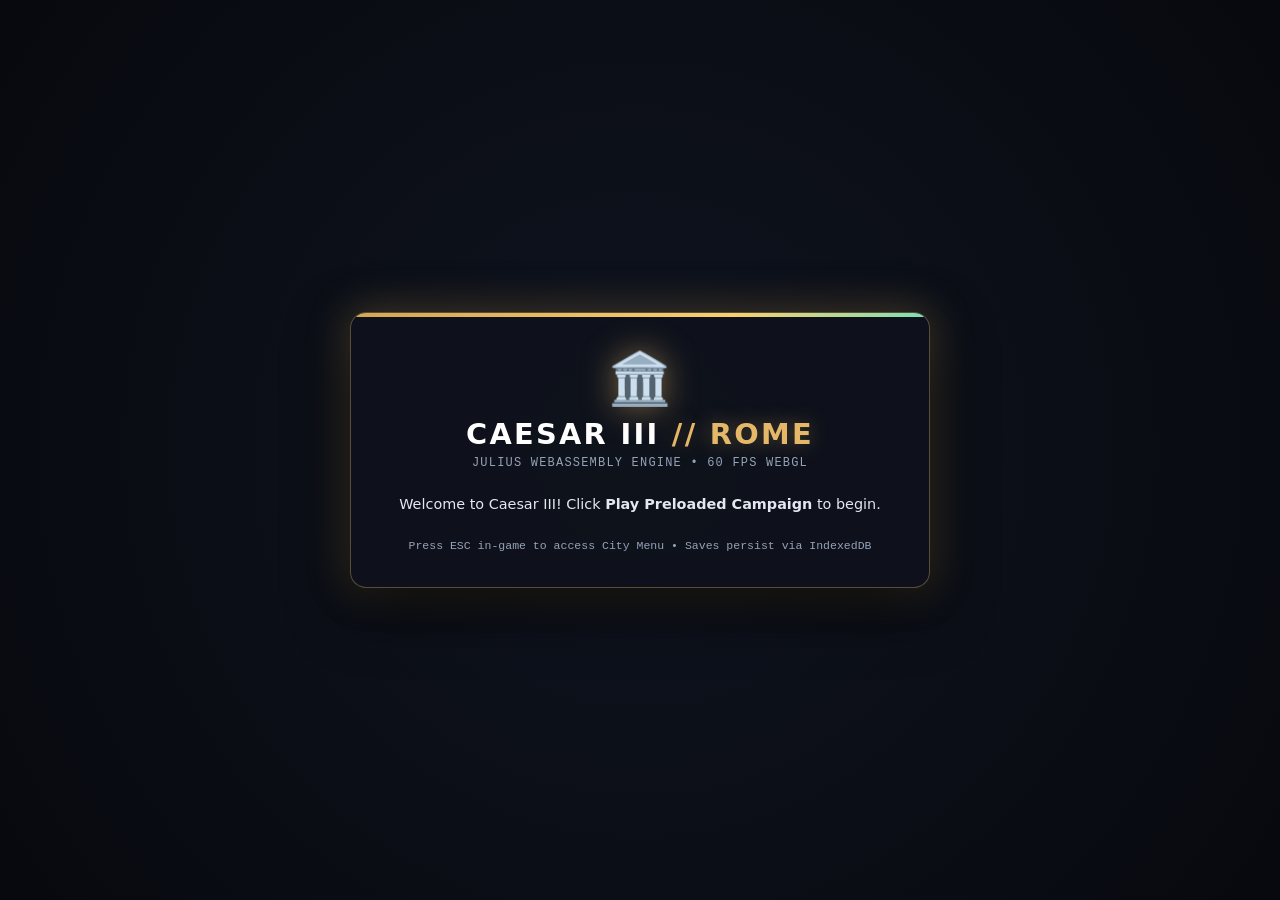
==== caesar3/index.html @ 1adb08e7 "feat: Add Caesar III: Empire of Rome (Julius WebAssembly) with self-hosted assets and portal integra" ====
<!DOCTYPE html>
<html lang="en">
<head>
  <meta charset="utf-8">
  <meta name="viewport" content="width=device-width, initial-scale=1.0, maximum-scale=1.0, user-scalable=no">
  <title>Caesar III: Empire of Rome // Cyber Arcade</title>
  <link rel="icon" href="data:image/svg+xml,<svg xmlns=%22http://www.w3.org/2000/svg%22 viewBox=%220 0 100 100%22><text y=%22.9em%22 font-size=%2290%22>🏛️</text></svg>">
  
  <!-- Self-Hosted Local Scripts (0 CDNs) -->
  <script src="vendor/FileSaver.min.js"></script>
  <script src="vendor/jszip.min.js"></script>

  <style>
    :root {
      --bg: #07090e;
      --card-bg: rgba(15, 18, 28, 0.95);
      --gold: #e5b869;
      --gold-glow: rgba(229, 184, 105, 0.35);
      --cyan: #00f0ff;
      --text: #e2e8f0;
      --text-dim: #94a3b8;
      --red: #ef4444;
      --font: 'Segoe UI', system-ui, -apple-system, sans-serif;
      --font-mono: 'Consolas', 'Courier New', monospace;
    }

    * {
      box-sizing: border-box;
      margin: 0;
      padding: 0;
    }

    html, body {
      width: 100%;
      height: 100%;
      background-color: var(--bg);
      color: var(--text);
      font-family: var(--font);
      overflow: hidden;
      user-select: none;
    }

    /* Game Canvas */
    canvas#canvas {
      position: absolute;
      top: 50%;
      left: 50%;
      border: 0 none;
      background-color: #000;
      image-rendering: pixelated;
      image-rendering: crisp-edges;
      transform: translate(-50%, -50%);
      z-index: 1;
      box-shadow: 0 0 50px rgba(0, 0, 0, 0.9);
    }

    /* Top Floating Cyber Arcade Nav Bar */
    #topNavBar {
      position: fixed;
      top: 12px;
      left: 50%;
      transform: translateX(-50%);
      z-index: 10;
      display: none;
      align-items: center;
      gap: 10px;
      background: rgba(10, 14, 22, 0.85);
      backdrop-filter: blur(12px);
      border: 1px solid rgba(229, 184, 105, 0.3);
      border-radius: 999px;
      padding: 6px 14px;
      box-shadow: 0 8px 32px rgba(0, 0, 0, 0.6);
      transition: opacity 0.3s ease;
    }

    #topNavBar:hover {
      border-color: var(--gold);
    }

    .nav-btn {
      background: rgba(255, 255, 255, 0.05);
      border: 1px solid rgba(255, 255, 255, 0.1);
      color: var(--text);
      padding: 5px 12px;
      font-size: 0.78rem;
      font-weight: 600;
      border-radius: 999px;
      cursor: pointer;
      display: flex;
      align-items: center;
      gap: 6px;
      text-decoration: none;
      transition: all 0.2s ease;
    }

    .nav-btn:hover {
      background: rgba(229, 184, 105, 0.2);
      border-color: var(--gold);
      color: #fff;
      transform: translateY(-1px);
    }

    .nav-btn.primary {
      background: linear-gradient(135deg, #a37a34, #d4a754);
      border-color: #f7d070;
      color: #1a1202;
      font-weight: 700;
    }

    /* Main Modal / Loader Overlay */
    div#infoLocation {
      position: fixed;
      inset: 0;
      background: radial-gradient(circle at center, rgba(16, 21, 33, 0.96) 0%, rgba(7, 9, 14, 0.98) 100%);
      z-index: 20;
      display: flex;
      flex-direction: column;
      align-items: center;
      justify-content: center;
      padding: 24px;
    }

    .hero-card {
      background: var(--card-bg);
      border: 1px solid rgba(229, 184, 105, 0.35);
      border-radius: 16px;
      box-shadow: 0 20px 60px rgba(0, 0, 0, 0.8), 0 0 40px var(--gold-glow);
      max-width: 580px;
      width: 100%;
      padding: 2.2rem;
      text-align: center;
      position: relative;
      overflow: hidden;
    }

    .hero-card::before {
      content: "";
      position: absolute;
      top: 0;
      left: 0;
      right: 0;
      height: 4px;
      background: linear-gradient(90deg, #d4a754, #f7d070, #00f0ff, #d4a754);
      background-size: 200% auto;
      animation: shimmer 4s linear infinite;
    }

    @keyframes shimmer {
      0% { background-position: 0% 50%; }
      100% { background-position: 200% 50%; }
    }

    .roman-eagle {
      font-size: 3.2rem;
      margin-bottom: 0.5rem;
      filter: drop-shadow(0 0 16px rgba(229, 184, 105, 0.5));
    }

    h1.game-title {
      font-size: 1.8rem;
      font-weight: 800;
      letter-spacing: 0.08em;
      color: #fff;
      text-transform: uppercase;
      margin-bottom: 0.3rem;
    }

    h1.game-title span {
      color: var(--gold);
      text-shadow: 0 0 20px var(--gold-glow);
    }

    .game-subtitle {
      font-family: var(--font-mono);
      font-size: 0.75rem;
      color: var(--text-dim);
      letter-spacing: 0.1em;
      text-transform: uppercase;
      margin-bottom: 1.5rem;
    }

    /* Options / Buttons */
    .button-group {
      display: flex;
      flex-direction: column;
      gap: 12px;
      margin-top: 1.2rem;
    }

    .btn-action {
      background: rgba(255, 255, 255, 0.04);
      border: 1px solid rgba(255, 255, 255, 0.12);
      color: #fff;
      padding: 12px 20px;
      border-radius: 10px;
      font-size: 0.95rem;
      font-weight: 600;
      cursor: pointer;
      display: flex;
      align-items: center;
      justify-content: center;
      gap: 10px;
      transition: all 0.2s ease;
      width: 100%;
    }

    .btn-action:hover {
      background: rgba(255, 255, 255, 0.09);
      border-color: rgba(255, 255, 255, 0.3);
      transform: translateY(-2px);
    }

    .btn-action.gold-primary {
      background: linear-gradient(135deg, #c7963e, #f0c366);
      border: 1px solid #ffe39b;
      color: #140d02;
      font-weight: 800;
      box-shadow: 0 6px 20px rgba(229, 184, 105, 0.4);
    }

    .btn-action.gold-primary:hover {
      background: linear-gradient(135deg, #d8a445, #ffd175);
      box-shadow: 0 8px 28px rgba(229, 184, 105, 0.6);
      transform: translateY(-2px);
    }

    .btn-action.danger {
      border-color: rgba(239, 68, 68, 0.4);
      color: #fca5a5;
    }

    .btn-action.danger:hover {
      background: rgba(239, 68, 68, 0.15);
      border-color: var(--red);
      color: #fff;
    }

    /* Status & Spinner */
    #loadStatus {
      margin: 1.5rem 0;
    }

    .spinner {
      height: 44px;
      width: 44px;
      margin: 0 auto 1rem;
      border-radius: 50%;
      border: 3px solid rgba(229, 184, 105, 0.15);
      border-top-color: var(--gold);
      animation: spin 0.8s linear infinite;
    }

    .spinner.small {
      height: 14px;
      width: 14px;
      border-width: 2px;
      margin: 0;
      display: inline-block;
      vertical-align: middle;
    }

    @keyframes spin {
      to { transform: rotate(360deg); }
    }

    #status {
      font-size: 0.9rem;
      color: var(--text);
      line-height: 1.5;
    }

    progress {
      appearance: none;
      -webkit-appearance: none;
      width: 100%;
      height: 8px;
      border-radius: 4px;
      overflow: hidden;
      margin-top: 14px;
      display: none;
      border: none;
      background: rgba(255, 255, 255, 0.1);
    }

    progress::-webkit-progress-bar {
      background-color: rgba(255, 255, 255, 0.1);
    }

    progress::-webkit-progress-value {
      background: linear-gradient(90deg, #c7963e, #00f0ff);
      transition: width 0.2s ease;
    }

    progress::-moz-progress-bar {
      background: linear-gradient(90deg, #c7963e, #00f0ff);
    }

    .drag-hover {
      border: 2px dashed var(--gold) !important;
    }

    /* On-Screen Display */
    #OSD {
      display: none;
      position: absolute;
      top: 16px;
      left: 16px;
      background: rgba(10, 14, 22, 0.85);
      border: 1px solid rgba(229, 184, 105, 0.3);
      border-radius: 6px;
      color: var(--gold);
      font-family: var(--font-mono);
      font-size: 0.8rem;
      padding: 6px 12px;
      z-index: 30;
      box-shadow: 0 4px 12px rgba(0, 0, 0, 0.5);
    }

    .footer-badge {
      margin-top: 1.4rem;
      font-size: 0.72rem;
      color: var(--text-dim);
      font-family: var(--font-mono);
    }
  </style>
</head>
<body>

  <!-- Top In-Game Control Bar -->
  <div id="topNavBar">
    <a href="/" class="nav-btn">🔙 Arcade Portal</a>
    <button class="nav-btn primary" onclick="toggleFullscreen()">⛶ Fullscreen</button>
    <button class="nav-btn" onclick="Module.downloadSaves()">💾 Export Saves</button>
    <button class="nav-btn" onclick="clickSelectFile()">📁 Import Files</button>
    <button class="nav-btn" onclick="Module.showSubWindow(confirmElement)">🗑️ Reset Data</button>
  </div>

  <!-- On Screen Notification Overlay -->
  <div id="OSD">
    <span id="OSDSpinner" class="spinner small"></span>
    <span id="OSDStatus"></span>
  </div>

  <!-- Hidden File Input for Custom Uploads -->
  <input type="file" id="loaddir" multiple name="fileList" webkitdirectory style="display:none;">

  <!-- Main Hero Modal / Loader Overlay -->
  <div id="infoLocation">
    <div class="hero-card">
      <div class="roman-eagle">🏛️</div>
      <h1 class="game-title">Caesar III <span>// Rome</span></h1>
      <div class="game-subtitle">Julius WebAssembly Engine • 60 FPS WebGL</div>

      <div id="middleElement">
        <!-- Loading State -->
        <div id="loadStatus">
          <div id="spinner" class="spinner"></div>
          <div id="status">Connecting virtual Roman filesystem...</div>
          <progress id="progress"></progress>
        </div>

        <!-- Initial Options (Empty or Stored) -->
        <div id="startOptions" style="display:none;">
          <div class="button-group">
            <button id="primaryPlayBtn" class="btn-action gold-primary" onclick="Module.startGame()">
              ▶ ENTER ROME (RESUME CAMPAIGN)
            </button>
            <button class="btn-action" onclick="startPreloadedCampaign('lite')">
              ⚡ RE-SYNC OPTIMIZED CAMPAIGN (82 MB)
            </button>
            <button class="btn-action" onclick="startPreloadedCampaign('full')">
              📀 RE-SYNC FULL CD SOUNDTRACK (144 MB)
            </button>
            <div style="display:flex; gap: 8px;">
              <button class="btn-action" id="downloadSaves" onclick="Module.downloadSaves()" style="flex:1;">
                💾 Backup Saves (.zip)
              </button>
              <button class="btn-action" onclick="clickSelectFile()" style="flex:1;">
                📁 Upload Custom Files
              </button>
            </div>
            <button class="btn-action danger" onclick="Module.showSubWindow(confirmElement)">
              🗑️ Reset Local Game Storage
            </button>
          </div>
        </div>

        <!-- Reset Confirmation -->
        <div id="confirm" style="display:none;">
          <p style="margin-bottom: 1.2rem; font-size: 0.95rem; line-height: 1.5;">
            Are you sure you want to clear your local Roman Empire storage?<br>
            <span style="color:var(--red); font-size:0.85rem;">All your local city saves will be deleted!</span>
          </p>
          <div style="display:flex; gap: 10px;">
            <button class="btn-action danger" onclick="Module.clearFS()" style="flex:1;">YES, PURGE STORAGE</button>
            <button class="btn-action" onclick="Module.showSubWindow(startOptionsElement)" style="flex:1;">CANCEL</button>
          </div>
        </div>
      </div>

      <div class="footer-badge">
        <span>Press ESC in-game to access City Menu • Saves persist via IndexedDB</span>
      </div>
    </div>
  </div>

  <!-- SDL2 / WebAssembly Screen Canvas -->
  <canvas id="canvas" oncontextmenu="event.preventDefault()" tabindex="-1"></canvas>

  <!-- UI Logic -->
  <script src="caesar3.ui.js"></script>

  <!-- Julius Engine Runtime -->
  <script src="julius.engine.js"></script>

</body>
</html>
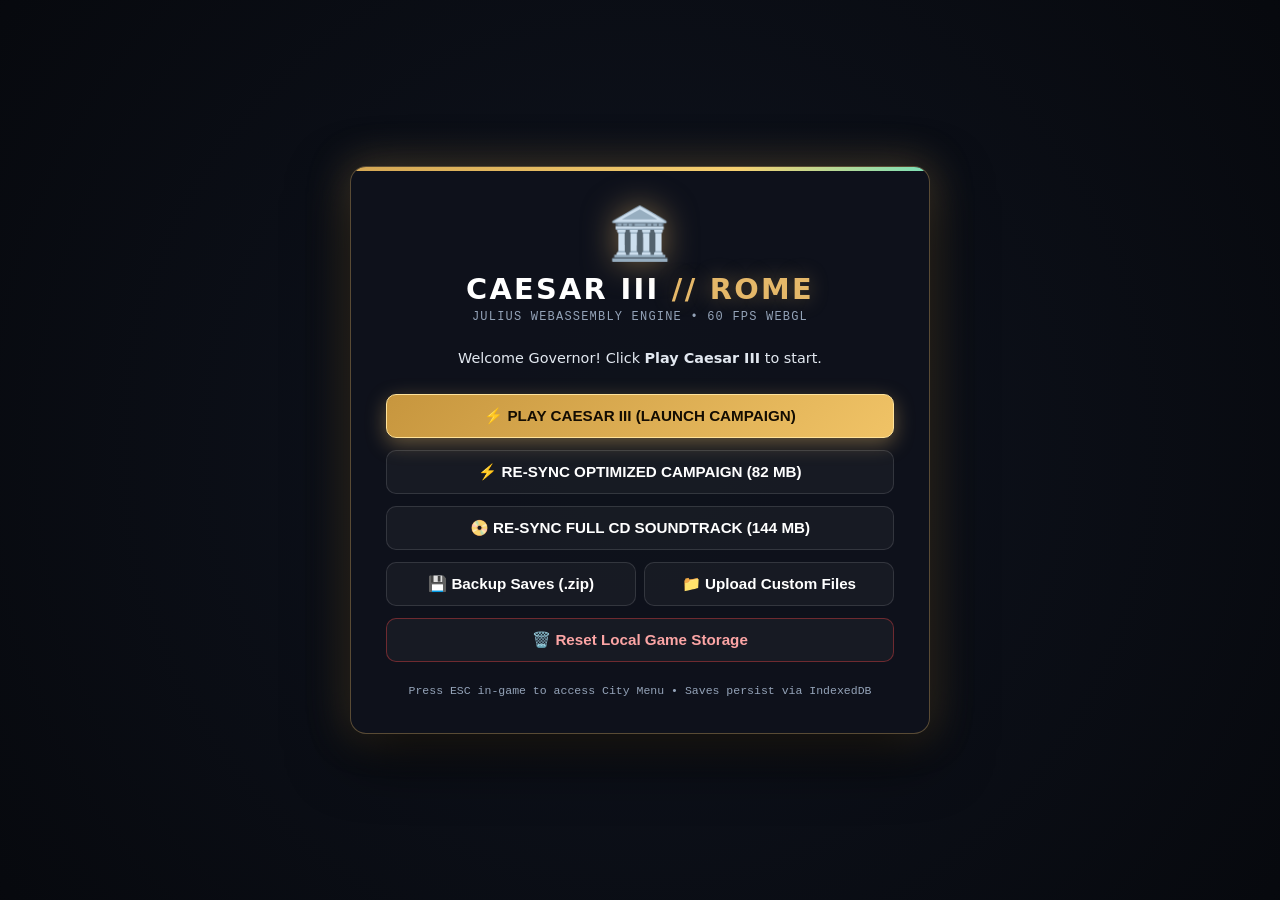
==== commit 6b02677a: "feat: add GTA VI & Overdrive themes, live game search, shelf layout, fix Caesar III launch button & " ====
--- a/caesar3/index.html
+++ b/caesar3/index.html
@@ -360,10 +360,10 @@
         </div>
 
         <!-- Initial Options (Empty or Stored) -->
-        <div id="startOptions" style="display:none;">
+        <div id="startOptions">
           <div class="button-group">
-            <button id="primaryPlayBtn" class="btn-action gold-primary" onclick="Module.startGame()">
-              ▶ ENTER ROME (RESUME CAMPAIGN)
+            <button id="primaryPlayBtn" class="btn-action gold-primary" onclick="startPreloadedCampaign('lite')">
+              ⚡ PLAY CAESAR III (LAUNCH CAMPAIGN)
             </button>
             <button class="btn-action" onclick="startPreloadedCampaign('lite')">
               ⚡ RE-SYNC OPTIMIZED CAMPAIGN (82 MB)
